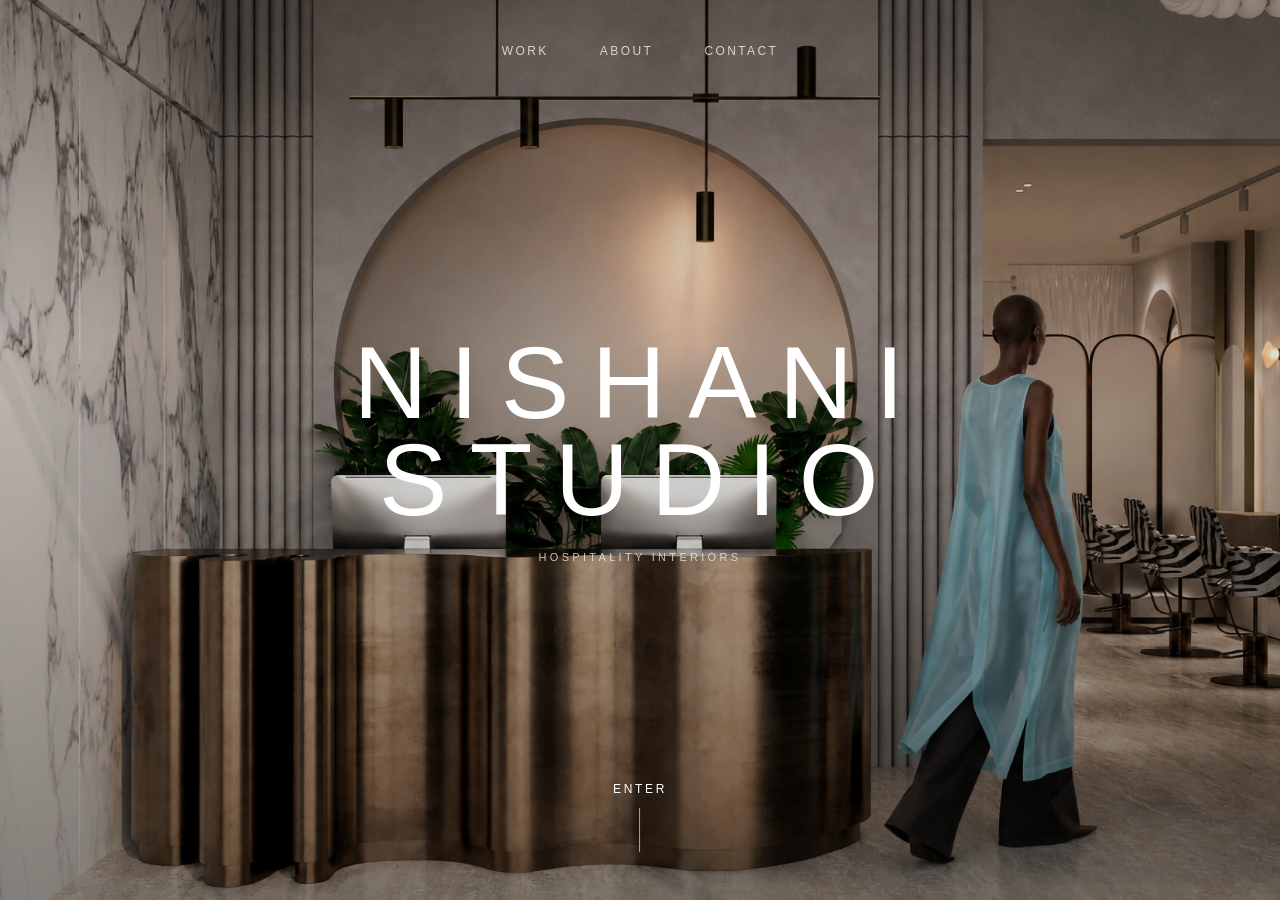
==== index.html @ 5214959a "Initial Nishani Studio website" ====
<!doctype html>
<html lang="en">
  <head>
    <meta charset="utf-8" />
    <meta name="viewport" content="width=device-width, initial-scale=1" />
    <title>NISHANI STUDIO - HOSPITALITY INTERIORS</title>
    <link rel="icon" href="favicon.ico" sizes="any" />
    <link rel="icon" type="image/png" sizes="16x16" href="favicon-16x16.png" />
    <link rel="icon" type="image/png" sizes="32x32" href="favicon-32x32.png" />
    <link rel="icon" type="image/png" sizes="48x48" href="favicon-48x48.png" />
    <link rel="apple-touch-icon" sizes="180x180" href="apple-touch-icon.png" />
    <link rel="stylesheet" href="mariam-n-studio.css?v=image-hierarchy-1" />
  </head>
  <body class="landing-page" data-enter-target="nishani-work.html">
    <main>
      <section class="landing" aria-label="Nishani Studio landing page">
        <video class="landing-video motion-video" autoplay muted loop playsinline preload="metadata" poster="nishani-salon-reception-hero.jpg" hidden aria-hidden="true">
          <!-- Add compressed sources here when ready:
          <source src="nishani-homepage-loop.webm" type="video/webm" />
          <source src="nishani-homepage-loop.mp4" type="video/mp4" />
          -->
        </video>
        <img class="landing-image" src="nishani-salon-reception-hero.jpg" alt="Salon reception interior with sculptural desk, arch, and figure by NISHANI STUDIO" />
        <div class="landing-shade"></div>
        <header class="landing-header">
          <nav class="landing-nav" aria-label="Primary">
            <a href="nishani-work.html">Work</a>
            <a href="nishani-about.html">About</a>
            <a href="mariam-n-contact.html">Contact</a>
          </nav>
        </header>
        <a class="landing-center" href="nishani-work.html" data-reveal aria-label="Enter Nishani Studio portfolio">
          <h1>NISHANI STUDIO</h1>
          <p>HOSPITALITY INTERIORS</p>
        </a>
        <a class="enter-link" href="nishani-work.html" aria-label="Enter portfolio">
          Enter
          <span></span>
        </a>
      </section>
    </main>
    <script src="mariam-n-studio.js?v=motion-1"></script>
  </body>
</html>
---- mariam-n-studio.css ----
:root {
  --paper: #ffffff;
  --ink: #161514;
  --muted: #716b63;
  --line: #ded6cb;
  --soft: #f5f5f3;
  --clay: #9a6758;
  --berry: #7b2948;
  --sage: #647468;
  --serif: "PP Editorial New", "Editorial New", "Source Serif 4", "Literata", "Charter", "Constantia", "Cambria", Georgia, "Times New Roman", serif;
  --identity: "PP Neue Montreal", "Neue Haas Grotesk Text", "Neue Haas Grotesk Display", "Sohne", "Suisse Int'l", "Inter Tight", "Avenir Next", "Helvetica Neue", Helvetica, Arial, sans-serif;
  --sans: "Neue Haas Grotesk Text", "Avenir Next", Avenir, "Helvetica Neue", Helvetica, Arial, sans-serif;
  --mono-sans: "Avenir Next Condensed", "Arial Narrow", "Helvetica Neue", Helvetica, Arial, sans-serif;
  --project-hero-width: min(1500px, calc(100vw - clamp(28px, 6vw, 120px)));
  --project-standard-width: min(1180px, calc(100vw - clamp(42px, 13vw, 230px)));
  --project-detail-width: min(780px, calc(100vw - clamp(56px, 18vw, 320px)));
  --project-image-spacing: clamp(18px, 2.5vw, 34px);
}

* {
  box-sizing: border-box;
}

html {
  scroll-behavior: smooth;
}

body {
  margin: 0;
  background: var(--paper);
  color: var(--ink);
  font-family: var(--sans);
  font-size: 16px;
  letter-spacing: 0.01em;
  opacity: 0;
  transition: opacity 700ms ease;
}

body.is-loaded {
  opacity: 1;
}

body.is-leaving {
  opacity: 0;
}

body.landing-page {
  overflow: hidden;
  background: var(--ink);
  transition: opacity 900ms ease;
}

body.about-dark {
  background: var(--ink);
  color: var(--paper);
}

img {
  display: block;
  width: 100%;
  height: 100%;
  object-fit: cover;
}

a {
  color: inherit;
  text-decoration: none;
}

a,
button {
  transition: color 220ms ease, border-color 220ms ease, opacity 220ms ease, transform 220ms ease;
}

a:hover {
  color: var(--clay);
}

.site-header {
  position: sticky;
  top: 0;
  z-index: 20;
  display: grid;
  grid-template-columns: 1fr auto 1fr;
  align-items: center;
  padding: 20px clamp(20px, 4vw, 60px);
  border-bottom: 1px solid rgba(22, 21, 20, 0.08);
  background: rgba(255, 255, 255, 0.9);
  backdrop-filter: blur(14px);
}

.about-dark .site-header {
  border-bottom-color: rgba(255, 255, 255, 0.12);
  background: rgba(22, 21, 20, 0.88);
  color: var(--paper);
}

.about-dark .brand small,
.about-dark footer {
  color: rgba(255, 255, 255, 0.58);
}

.brand {
  justify-self: center;
  font-family: var(--identity);
  font-size: clamp(16px, 1.45vw, 22px);
  font-weight: 500;
  letter-spacing: 0.24em;
  line-height: 1.05;
  text-align: center;
  text-transform: uppercase;
}

.brand small {
  display: block;
  margin-top: 6px;
  color: var(--muted);
  font-family: var(--identity);
  font-size: 9px;
  font-weight: 400;
  letter-spacing: 0.28em;
  text-align: center;
  text-transform: uppercase;
}

.nav {
  display: flex;
  gap: clamp(18px, 3vw, 42px);
  align-items: center;
  font-family: var(--mono-sans);
  font-size: 12px;
  letter-spacing: 0.1em;
  text-transform: uppercase;
}

.nav.right {
  justify-content: flex-end;
}

.landing {
  position: relative;
  min-height: 100vh;
  display: grid;
  place-items: center;
  overflow: hidden;
  background: var(--ink);
  color: var(--paper);
}

.landing-image {
  position: absolute;
  inset: 0;
  width: 100%;
  height: 100%;
  object-fit: cover;
  object-position: center center;
  transform: scale(1.025);
  filter: saturate(0.92) contrast(1.01);
  animation: landingDrift 28s ease-in-out infinite alternate;
}

.landing-video {
  position: absolute;
  inset: 0;
  z-index: 0;
  width: 100%;
  height: 100%;
  object-fit: cover;
  object-position: center center;
  filter: saturate(0.92) contrast(1.01);
}

.landing-video:not([hidden]) + .landing-image {
  opacity: 0;
}

.landing-page.is-leaving .landing-image {
  transform: scale(1.08);
  filter: saturate(0.8) contrast(1.05) brightness(0.72);
}

.landing-shade {
  position: absolute;
  inset: 0;
  background:
    linear-gradient(180deg, rgba(0, 0, 0, 0.26), rgba(0, 0, 0, 0.06) 38%, rgba(0, 0, 0, 0.36)),
    rgba(0, 0, 0, 0.08);
  transition: background 900ms ease, opacity 900ms ease;
}

.landing-page.is-leaving .landing-shade {
  opacity: 1;
  background:
    linear-gradient(180deg, rgba(0, 0, 0, 0.68), rgba(0, 0, 0, 0.48)),
    rgba(0, 0, 0, 0.42);
}

.landing-header {
  position: absolute;
  top: 0;
  left: 0;
  right: 0;
  z-index: 2;
  display: flex;
  justify-content: center;
  padding: clamp(22px, 4vw, 44px) clamp(20px, 5vw, 70px);
}

.landing-nav {
  display: flex;
  gap: clamp(24px, 4vw, 56px);
  color: rgba(245, 240, 232, 0.82);
  font-family: var(--mono-sans);
  font-size: 12px;
  letter-spacing: 0.2em;
  text-transform: uppercase;
}

.landing-nav a:hover {
  color: var(--paper);
}

.landing-wordmark {
  color: var(--paper);
  font-family: var(--identity);
  font-size: clamp(16px, 1.6vw, 24px);
  font-weight: 500;
  letter-spacing: 0.24em;
  text-align: center;
  text-transform: uppercase;
}

.landing-wordmark small {
  display: block;
  margin-top: 7px;
  color: rgba(245, 240, 232, 0.72);
  font-family: var(--identity);
  font-size: 9px;
  font-weight: 400;
  letter-spacing: 0.3em;
}

.landing-center {
  position: relative;
  z-index: 2;
  width: min(880px, calc(100vw - 40px));
  color: var(--paper);
  text-align: center;
}

.landing-page.is-leaving .landing-center,
.landing-page.is-leaving .landing-header,
.landing-page.is-leaving .enter-link {
  opacity: 0;
  transform: translateY(-10px);
  transition: opacity 620ms ease, transform 620ms ease;
}

.landing-kicker {
  margin: 0 0 18px;
  color: rgba(245, 240, 232, 0.72);
  font-family: var(--mono-sans);
  font-size: 12px;
  letter-spacing: 0.26em;
  text-transform: uppercase;
}

.landing-center h1 {
  max-width: none;
  color: var(--paper);
  font-family: var(--identity);
  font-size: clamp(42px, 8vw, 112px);
  font-weight: 500;
  letter-spacing: 0.22em;
  line-height: 0.95;
  text-transform: uppercase;
}

.landing-center p:not(.landing-kicker) {
  max-width: 560px;
  margin: 20px auto 0;
  color: rgba(245, 240, 232, 0.78);
  font-family: var(--identity);
  font-size: 11px;
  font-weight: 400;
  letter-spacing: 0.3em;
  text-transform: uppercase;
}

.enter-link {
  position: absolute;
  left: 50%;
  bottom: clamp(24px, 5vw, 48px);
  z-index: 2;
  display: grid;
  gap: 12px;
  justify-items: center;
  color: var(--paper);
  font-family: var(--mono-sans);
  font-size: 12px;
  letter-spacing: 0.22em;
  text-transform: uppercase;
  transform: translateX(-50%);
}

.enter-link span {
  width: 1px;
  height: 44px;
  background: rgba(245, 240, 232, 0.64);
  transform-origin: top;
  animation: enterLine 1.8s ease-in-out infinite;
}

@keyframes landingDrift {
  from {
    transform: scale(1.025) translate3d(0, 0, 0);
  }

  to {
    transform: scale(1.055) translate3d(-0.8%, -0.4%, 0);
  }
}

@keyframes enterLine {
  0%, 100% {
    transform: scaleY(0.35);
    opacity: 0.55;
  }

  50% {
    transform: scaleY(1);
    opacity: 1;
  }
}

.hero {
  min-height: calc(100vh - 76px);
  display: grid;
  grid-template-columns: minmax(0, 0.72fr) minmax(380px, 1.28fr);
}

.work-intro {
  min-height: calc(72vh - 76px);
  display: flex;
  flex-direction: column;
  justify-content: flex-end;
  padding-bottom: clamp(54px, 9vw, 118px);
}

.work-intro h1 {
  max-width: 1160px;
}

.work-index {
  padding-top: clamp(42px, 6vw, 82px);
  padding-inline: clamp(16px, 3.6vw, 56px);
}

.work-label {
  margin-bottom: clamp(22px, 3vw, 40px);
}

.hero-copy {
  display: flex;
  flex-direction: column;
  justify-content: center;
  padding: clamp(42px, 7vw, 96px) clamp(22px, 5vw, 72px);
}

.label,
.meta {
  color: var(--clay);
  font-family: var(--mono-sans);
  font-size: 12px;
  font-weight: 700;
  letter-spacing: 0.14em;
  text-transform: uppercase;
}

.label {
  margin: 0 0 18px;
}

h1,
h2,
h3 {
  margin: 0;
  font-family: var(--serif);
  font-weight: 400;
}

h1 {
  max-width: 780px;
  font-size: clamp(48px, 8vw, 104px);
  line-height: 0.96;
  letter-spacing: 0;
}

h2 {
  font-size: clamp(36px, 5.4vw, 74px);
  line-height: 1.02;
  letter-spacing: 0;
}

h3 {
  font-size: clamp(26px, 3.4vw, 44px);
  line-height: 1.08;
  letter-spacing: 0;
}

p {
  color: var(--muted);
  line-height: 1.65;
  font-weight: 400;
}

.intro {
  max-width: 570px;
  margin: 30px 0 0;
  font-size: 18px;
}

.hero-image {
  min-height: 540px;
  overflow: hidden;
}

.hero-image img,
.work-card img,
.feature-project img,
.project-hero img,
.full-bleed img,
.gallery-two img {
  transform: scale(1.018);
  transition: transform 1800ms cubic-bezier(.2,.65,.2,1), filter 900ms ease, opacity 700ms ease;
}

.is-loaded .hero-image img,
.work-card:hover img,
.feature-project:hover img,
.project-hero img,
.full-bleed img,
.gallery-two img {
  transform: scale(1);
}

section {
  padding: clamp(86px, 12vw, 160px) clamp(20px, 5vw, 78px);
}

.section-head {
  display: grid;
  grid-template-columns: minmax(0, 0.7fr) minmax(280px, 0.3fr);
  gap: 30px;
  align-items: end;
  margin-bottom: 42px;
}

.section-head p {
  margin: 0;
}

.work-grid {
  display: grid;
  grid-template-columns: repeat(12, 1fr);
  gap: 18px;
}

.work-card {
  display: grid;
  gap: 16px;
}

.work-card a figure {
  transition: opacity 420ms ease, transform 900ms cubic-bezier(.2,.65,.2,1);
}

.work-card a:hover figure {
  opacity: 0.94;
  transform: translateY(-2px);
}

.editorial-work {
  display: grid;
  gap: clamp(18px, 2.5vw, 32px);
}

.feature-project {
  display: grid;
  grid-template-columns: minmax(0, 0.72fr) minmax(220px, 0.28fr);
  gap: clamp(16px, 2.4vw, 34px);
  align-items: center;
  --project-accent: var(--clay);
  --project-accent-hover: var(--clay);
  cursor: pointer;
}

.feature-project--social {
  --project-accent: #4f2f2c;
  --project-accent-hover: #673832;
  width: min(1320px, 100%);
  margin-inline: auto;
  grid-template-columns: minmax(0, 0.66fr) minmax(260px, 0.28fr);
  gap: clamp(18px, 2.6vw, 40px);
  justify-content: center;
}

.feature-project--hotel {
  --project-accent: #9a6758;
  --project-accent-hover: #ad7463;
}

.feature-project--cinematic {
  --project-accent: #6b4633;
  --project-accent-hover: #7c5039;
}

.feature-project--immersive {
  --project-accent: #9a7a56;
  --project-accent-hover: #aa855d;
}

.feature-project--kurunkoo {
  --project-accent: #6f3b42;
  --project-accent-hover: #81464d;
}

.feature-project:nth-child(even) {
  grid-template-columns: minmax(220px, 0.28fr) minmax(0, 0.72fr);
  align-items: center;
}

.feature-project--lead {
  grid-template-columns: minmax(0, 0.75fr) minmax(210px, 0.25fr);
}

.feature-project--wide {
  grid-template-columns: minmax(0, 0.76fr) minmax(210px, 0.24fr);
}

.feature-project--portrait figure {
  min-height: clamp(500px, 68vh, 820px);
}

.feature-project--hotel {
  grid-template-columns: minmax(0, 0.44fr) minmax(240px, 0.34fr);
  justify-content: center;
}

.feature-project--hotel figure {
  width: min(520px, 100%);
  min-height: clamp(620px, 76vh, 860px);
  justify-self: end;
}

.feature-project--hotel .feature-project-copy {
  justify-self: start;
}

.feature-project--cinematic {
  grid-template-columns: minmax(230px, 0.27fr) minmax(0, 0.73fr);
}

.feature-project--cinematic figure {
  grid-column: 2;
  min-height: clamp(430px, 56vh, 640px);
}

.feature-project--cinematic .feature-project-copy {
  grid-column: 1;
  grid-row: 1;
  justify-self: end;
}

.feature-project--immersive {
  grid-template-columns: minmax(0, 0.82fr) minmax(220px, 0.18fr);
  align-items: end;
  padding-top: clamp(18px, 2vw, 34px);
}

.feature-project--immersive figure {
  min-height: clamp(520px, 70vh, 820px);
}

.feature-project--immersive .feature-project-copy {
  align-self: end;
  padding-bottom: clamp(14px, 2vw, 32px);
}

.feature-project figure {
  grid-column: auto;
  margin: 0;
  min-height: clamp(430px, 60vh, 700px);
  overflow: hidden;
  background: var(--soft);
}

.feature-project--lead figure {
  min-height: clamp(460px, 64vh, 760px);
}

.feature-project-media {
  display: grid;
  gap: 10px;
}

.feature-project-media > a {
  display: block;
  color: inherit;
}

.feature-project figure img {
  width: 100%;
  height: 100%;
  object-fit: cover;
  transform: scale(1);
  transition: transform 2200ms cubic-bezier(.2,.65,.2,1), filter 1200ms ease;
}

.feature-project:hover figure img {
  transform: scale(1.028) translate3d(-0.35%, -0.25%, 0);
  filter: brightness(0.95) saturate(0.96);
}

.day-night-hover {
  position: relative;
  isolation: isolate;
}

.day-night-hover .day-image,
.day-night-hover .night-image {
  display: block;
}

.day-night-hover .night-image {
  position: absolute;
  inset: 0;
  z-index: 1;
  opacity: 0;
  transition: opacity 1400ms ease, transform 1500ms cubic-bezier(.2,.65,.2,1), filter 1400ms ease;
}

.day-night-hover .day-image {
  transition: transform 1500ms cubic-bezier(.2,.65,.2,1), filter 1400ms ease;
}

.feature-project--social:hover .day-night-hover img {
  transform: scale(1);
  filter: none;
}

.feature-project--social .day-night-trigger:hover .day-image,
.feature-project--social .day-night-trigger:focus-visible .day-image {
  transform: scale(1.018);
  filter: brightness(0.92) saturate(0.95);
}

.feature-project--social .day-night-trigger:hover .night-image,
.feature-project--social .day-night-trigger:focus-visible .night-image {
  opacity: 1;
  transform: scale(1.026) translate3d(-0.2%, -0.15%, 0);
}

.motion-helper {
  margin: 0;
  color: var(--clay);
  font-family: var(--mono-sans);
  font-size: 10px;
  letter-spacing: 0.22em;
  line-height: 1.4;
  text-transform: uppercase;
}

@media (hover: none) {
  .day-night-hover .night-image {
    display: none;
  }

  .motion-helper {
    display: none;
  }
}

.feature-project:nth-child(even) figure {
  grid-column: 2;
}

.feature-project-copy {
  grid-column: auto;
  width: min(320px, 100%);
  padding-bottom: 0;
  align-self: center;
}

.feature-project:nth-child(even) .feature-project-copy {
  grid-column: 1;
  grid-row: 1;
  justify-self: end;
  padding-top: 0;
  padding-bottom: 0;
}

.feature-project--hotel {
  grid-template-columns: minmax(230px, 0.32fr) minmax(0, 0.46fr);
  gap: clamp(12px, 2.2vw, 34px);
  justify-content: center;
  margin-top: clamp(-30px, -2.1vw, -20px);
}

.feature-project--hotel figure {
  grid-column: 2;
  width: min(620px, 100%);
  height: clamp(600px, 76vh, 850px);
  justify-self: start;
}

.feature-project--hotel .feature-project-copy {
  grid-column: 1;
  grid-row: 1;
  justify-self: end;
}

.feature-project--cinematic {
  grid-template-columns: minmax(0, 0.62fr) minmax(220px, 0.27fr);
  gap: clamp(18px, 2.6vw, 36px);
}

.feature-project--cinematic figure {
  grid-column: 1;
  height: clamp(360px, 48vh, 540px);
  min-height: 0;
}

.feature-project--cinematic .feature-project-copy {
  grid-column: 2;
  grid-row: 1;
  justify-self: start;
}

.feature-project--cinematic figure img {
  height: 100%;
}

.feature-project.feature-project--immersive {
  grid-template-columns: 1fr;
  gap: clamp(14px, 1.8vw, 24px);
  padding-block: clamp(10px, 1.3vw, 20px);
}

.feature-project.feature-project--immersive figure {
  grid-column: 1;
  height: clamp(500px, 68vh, 720px);
  min-height: 0;
}

.feature-project.feature-project--immersive .feature-project-copy {
  grid-column: 1;
  grid-row: 2;
  width: min(430px, 100%);
  justify-self: start;
  padding-bottom: 0;
}

.feature-project.feature-project--immersive figure img {
  height: 100%;
}

.feature-project-copy .project-category {
  max-width: 440px;
  margin: 10px 0 0;
  color: var(--project-accent);
  font-family: var(--mono-sans);
  font-size: 12px;
  letter-spacing: 0.12em;
  line-height: 1.5;
  text-transform: uppercase;
  transition: color 520ms ease;
}

.feature-project-copy .project-statement {
  max-width: 340px;
  margin: 12px 0 0;
  color: rgba(106, 99, 91, 0.86);
  font-size: 14px;
  line-height: 1.55;
}

.feature-project-copy h3 {
  margin-top: 10px;
  color: var(--project-accent);
  font-size: clamp(34px, 4.8vw, 68px);
  transition: color 520ms ease;
}

.feature-project:hover .feature-project-copy h3,
.feature-project:hover .feature-project-copy .project-category,
.feature-project:hover .project-number {
  color: var(--project-accent-hover);
}

.project-number {
  display: block;
  color: var(--project-accent);
  font-family: var(--mono-sans);
  font-size: 11px;
  letter-spacing: 0.16em;
  line-height: 1;
  transition: color 520ms ease;
}

.feature-project-copy .text-link {
  display: inline-block;
  margin-top: 26px;
  border-bottom: 1px solid currentColor;
  padding-bottom: 5px;
  font-family: var(--mono-sans);
  font-size: 12px;
  letter-spacing: 0.14em;
  text-transform: uppercase;
}

.work-card:nth-child(1) {
  grid-column: span 7;
}

.work-card:nth-child(2) {
  grid-column: span 5;
  padding-top: 76px;
}

.work-card:nth-child(3) {
  grid-column: 3 / span 8;
}

.work-card figure {
  margin: 0;
  aspect-ratio: 4 / 3;
  overflow: hidden;
  background: var(--soft);
}

.work-card:nth-child(2) figure {
  aspect-ratio: 4 / 5;
}

.work-card p {
  max-width: 720px;
  margin: 10px 0 0;
}

.split {
  display: grid;
  grid-template-columns: minmax(280px, 0.8fr) minmax(0, 1.2fr);
  gap: clamp(32px, 6vw, 84px);
  align-items: start;
  border-top: 1px solid var(--line);
  border-bottom: 1px solid var(--line);
}

.monogram {
  width: min(260px, 66vw);
  aspect-ratio: 1;
  display: grid;
  place-items: center;
  border: 1px solid var(--ink);
  font-family: var(--serif);
  font-size: clamp(54px, 9vw, 92px);
  letter-spacing: 0.12em;
}

.portrait-placeholder {
  width: min(360px, 72vw);
  aspect-ratio: 4 / 5;
  background:
    linear-gradient(135deg, rgba(22, 21, 20, 0.05), rgba(22, 21, 20, 0.015)),
    var(--soft);
}

.about-editorial {
  min-height: calc(100vh - 76px);
  display: grid;
  grid-template-columns: minmax(0, 0.62fr) minmax(300px, 0.38fr);
  gap: clamp(44px, 8vw, 110px);
  align-items: center;
  background: var(--ink);
  color: var(--paper);
}

.about-copy h1 {
  max-width: 900px;
  color: var(--paper);
  font-size: clamp(40px, 6.5vw, 86px);
  line-height: 1.02;
}

.about-body {
  max-width: 620px;
  margin: clamp(28px, 4vw, 46px) 0 0;
  color: rgba(255, 255, 255, 0.72);
  font-size: 18px;
}

.founder-statement {
  max-width: 560px;
  margin: 18px 0 0;
  color: rgba(255, 255, 255, 0.58);
}

.about-aside {
  display: grid;
  gap: clamp(28px, 4vw, 46px);
  align-self: end;
}

.portrait-dark {
  width: min(340px, 100%);
  justify-self: end;
  background:
    linear-gradient(135deg, rgba(255, 255, 255, 0.09), rgba(255, 255, 255, 0.025)),
    #24211e;
}

.about-portrait-page {
  min-height: calc(100vh - 76px);
  grid-template-columns: minmax(0, 0.56fr) minmax(280px, 0.44fr);
  gap: clamp(34px, 6vw, 88px);
  padding-top: clamp(42px, 6vw, 78px);
  padding-bottom: clamp(42px, 6vw, 78px);
}

.about-portrait-page .about-copy h1 {
  max-width: 620px;
  font-size: clamp(44px, 6vw, 78px);
  line-height: 1.03;
}

.about-role,
.about-location {
  margin: 10px 0 0;
  color: rgba(255, 255, 255, 0.76);
  font-family: var(--mono-sans);
  font-size: 12px;
  letter-spacing: 0.12em;
  line-height: 1.45;
  text-transform: uppercase;
}

.about-portrait-page .about-body {
  max-width: 520px;
  margin-top: clamp(26px, 3vw, 38px);
  font-size: 16px;
  line-height: 1.65;
}

.selected-services {
  margin-top: clamp(34px, 5vw, 62px);
}

.selected-services ul {
  display: grid;
  gap: 9px;
  margin: 18px 0 0;
  padding: 0;
  list-style: none;
  color: rgba(255, 255, 255, 0.7);
  font-size: 15px;
}

.selected-services li {
  padding-top: 9px;
  border-top: 1px solid rgba(154, 103, 88, 0.34);
}

.about-portrait {
  width: min(430px, 100%);
  margin: 0;
  justify-self: end;
  align-self: center;
  overflow: hidden;
  background: #24211e;
}

.about-portrait img {
  width: 100%;
  height: auto;
  object-fit: contain;
  filter: grayscale(1);
}

.founder-list {
  display: grid;
  gap: 22px;
  margin: 0;
}

.founder-list div {
  border-top: 1px solid rgba(255, 255, 255, 0.16);
  padding-top: 16px;
}

.founder-list dt {
  color: rgba(255, 255, 255, 0.48);
  font-family: var(--mono-sans);
  font-size: 12px;
  letter-spacing: 0.16em;
  text-transform: uppercase;
}

.founder-list dd {
  margin: 8px 0 0;
  color: var(--paper);
  font-family: var(--serif);
  font-size: clamp(24px, 3vw, 38px);
  line-height: 1.14;
}

.founder-list dd span {
  display: block;
}

.large-copy {
  margin: 0 0 24px;
  color: var(--ink);
  font-family: var(--serif);
  font-size: clamp(30px, 4.6vw, 58px);
  line-height: 1.12;
  letter-spacing: 0;
}

.discipline-grid {
  display: grid;
  grid-template-columns: repeat(4, minmax(0, 1fr));
  border-top: 1px solid var(--line);
  border-left: 1px solid var(--line);
}

.discipline {
  min-height: 250px;
  padding: clamp(22px, 3vw, 34px);
  border-right: 1px solid var(--line);
  border-bottom: 1px solid var(--line);
}

.discipline p {
  margin: 18px 0 0;
}

.process-strip {
  display: grid;
  grid-template-columns: repeat(4, minmax(0, 1fr));
  border-top: 1px solid var(--line);
}

.process-step {
  min-height: 220px;
  padding: clamp(26px, 5vw, 56px);
  border-right: 1px solid var(--line);
}

.process-step:last-child {
  border-right: 0;
}

.process-step p {
  margin: 22px 0 0;
}

.about-page {
  min-height: calc(100vh - 76px);
  align-items: center;
}

.contact,
.contact-page {
  display: grid;
  grid-template-columns: minmax(0, 0.75fr) minmax(280px, 0.25fr);
  gap: 36px;
  align-items: end;
  background: var(--ink);
  color: var(--paper);
}

.contact p,
.contact-page p {
  color: rgba(245, 240, 232, 0.72);
}

.button {
  display: inline-flex;
  min-height: 46px;
  align-items: center;
  justify-content: center;
  border: 1px solid currentColor;
  padding: 12px 18px;
  font-size: 12px;
  text-transform: uppercase;
}

.button:hover {
  color: var(--paper);
  border-color: var(--clay);
  background: var(--clay);
}

.button-row {
  display: grid;
  gap: 12px;
}

.contact-page {
  min-height: calc(100vh - 76px);
  padding: clamp(54px, 8vw, 110px) clamp(18px, 5vw, 72px);
}

.contact-page h1 {
  max-width: 620px;
  font-size: clamp(46px, 7vw, 92px);
  line-height: 1;
}

.contact-details {
  display: grid;
  gap: clamp(18px, 3vw, 30px);
  align-self: center;
}

.contact-line {
  border-top: 1px solid rgba(154, 103, 88, 0.42);
  padding-top: 16px;
}

.contact-line span {
  display: block;
  color: var(--clay);
  font-family: var(--mono-sans);
  font-size: 12px;
  letter-spacing: 0.12em;
  text-transform: uppercase;
}

.contact-line a,
.contact-line strong {
  display: inline-block;
  margin-top: 8px;
  color: var(--paper);
  font-family: var(--serif);
  font-size: clamp(24px, 3vw, 36px);
  font-weight: 400;
}

.project-hero {
  display: block;
  min-height: 0;
  padding: clamp(28px, 4vw, 54px) clamp(20px, 5vw, 78px) clamp(30px, 4vw, 58px);
}

.project-hero figure {
  margin: 0;
  width: 100%;
}

.project-title {
  width: min(1120px, 100%);
  margin: clamp(24px, 3.6vw, 52px) auto 0;
  padding: 0;
}

.project-title dl {
  display: grid;
  grid-template-columns: repeat(3, minmax(0, 1fr));
  gap: 12px;
  margin: clamp(22px, 3vw, 36px) 0 0;
}

.project-title div {
  display: grid;
  gap: 8px;
  border-top: 1px solid rgba(154, 103, 88, 0.34);
  padding-top: 14px;
}

.project-title dt {
  color: var(--clay);
  font-family: var(--mono-sans);
  font-size: 12px;
  letter-spacing: 0.12em;
  text-transform: uppercase;
}

.project-title dd {
  margin: 0;
  color: var(--muted);
}

.project-summary {
  width: min(620px, 100%);
  margin: clamp(24px, 3vw, 38px) 0 0;
  color: var(--muted);
  font-size: 15px;
  line-height: 1.65;
}

.project-intro {
  padding-bottom: 0;
}

.concept-brief {
  display: flex;
  justify-content: flex-end;
  padding-top: clamp(60px, 8vw, 112px);
  padding-bottom: clamp(42px, 6vw, 82px);
}

.concept-brief p {
  width: min(640px, 100%);
  margin: 0;
  font-size: 17px;
  line-height: 1.72;
}

.full-bleed {
  padding: 0;
}

.full-bleed figure {
  margin: 0;
  min-height: 88vh;
}

.full-bleed + .drawing-grid {
  padding-top: clamp(34px, 5vw, 72px);
}

.story-grid {
  display: grid;
  grid-template-columns: minmax(280px, 0.38fr) minmax(0, 0.62fr);
  gap: clamp(30px, 6vw, 86px);
}

.story-grid p:first-of-type {
  margin-top: 0;
}

.drawing-grid {
  display: grid;
  grid-template-columns: minmax(280px, 0.45fr) minmax(0, 0.55fr);
  gap: 22px;
  align-items: stretch;
}

.drawing-grid.plan-led {
  grid-template-columns: 1fr;
  gap: 0;
  align-items: start;
}

.drawing-image {
  min-height: 420px;
  border: 1px solid var(--line);
  background: white;
}

.plan-led .drawing-image {
  min-height: 0;
  border: 0;
}

.drawing-image img {
  object-fit: contain;
  padding: clamp(16px, 3vw, 34px);
}

.plan-led .drawing-image img {
  height: auto;
  padding: 0;
}

.drawing-grid.plan-led,
.frame-floorplan,
.ommo-floorplan {
  width: min(74vw, 1280px);
  max-width: calc(100vw - clamp(28px, 6vw, 120px));
  margin-inline: auto;
}

.drawing-grid.plan-led .drawing-image,
.frame-floorplan figure,
.ommo-floorplan figure {
  width: 100%;
}

.drawing-grid.plan-led .drawing-image img,
.frame-floorplan img,
.ommo-floorplan img {
  display: block;
  width: 100%;
  max-width: 100%;
  height: auto;
  object-fit: contain;
  margin-inline: auto;
}

.plan {
  min-height: 420px;
  border: 1px solid var(--ink);
  background:
    linear-gradient(90deg, transparent 49%, rgba(22,21,20,.22) 50%, transparent 51%) 0 0 / 31% 100%,
    linear-gradient(0deg, transparent 49%, rgba(22,21,20,.18) 50%, transparent 51%) 0 0 / 100% 34%,
    var(--paper);
  position: relative;
}

.plan::before,
.plan::after {
  content: "";
  position: absolute;
  border: 1px solid var(--ink);
}

.plan::before {
  width: 34%;
  height: 24%;
  left: 12%;
  top: 15%;
}

.plan::after {
  width: 38%;
  height: 34%;
  right: 11%;
  bottom: 13%;
}

.notes {
  display: grid;
  gap: 12px;
}

.plan-led .notes {
  grid-template-columns: repeat(2, minmax(180px, 300px));
  gap: clamp(18px, 3vw, 44px);
  align-self: start;
  width: min(720px, 100%);
  margin-top: clamp(-118px, -6vw, -56px);
  padding-top: 0;
}

.note {
  padding: clamp(24px, 4vw, 38px);
  border: 1px solid var(--line);
}

.plan-led .note {
  border-width: 1px 0 0;
  padding: 18px 0 0;
}

.material-board {
  display: grid;
  grid-template-columns: repeat(5, minmax(0, 1fr));
  min-height: 260px;
}

.material {
  display: flex;
  align-items: end;
  padding: 18px;
  color: white;
  font-family: var(--mono-sans);
  font-size: 12px;
  letter-spacing: 0.12em;
  text-transform: uppercase;
}

.material.light {
  color: var(--ink);
}

.gallery-two {
  display: grid;
  grid-template-columns: 1fr 1fr;
  gap: 18px;
}

.gallery-two figure {
  margin: 0;
  aspect-ratio: 4 / 5;
  background: var(--soft);
}

.project-gallery {
  display: grid;
  grid-template-columns: repeat(12, 1fr);
  gap: clamp(16px, 2.6vw, 34px);
}

.project-gallery figure {
  margin: 0;
  min-height: 520px;
  background: var(--soft);
  overflow: hidden;
}

.project-gallery figure:nth-child(1) {
  grid-column: span 7;
}

.project-gallery figure:nth-child(2) {
  grid-column: span 5;
}

.project-gallery figure:nth-child(3) {
  grid-column: 3 / span 8;
  min-height: 640px;
}

.ceiling-renders {
  padding-top: clamp(28px, 4vw, 56px);
  padding-bottom: clamp(44px, 6vw, 76px);
}

.ceiling-pair {
  display: grid;
  grid-template-columns: 1fr 1fr;
  gap: clamp(14px, 2vw, 28px);
}

.ceiling-pair figure {
  margin: 0;
  min-height: clamp(460px, 62vh, 720px);
  overflow: hidden;
  background: var(--soft);
}

.ceiling-pair img {
  width: 100%;
  height: 100%;
  object-fit: cover;
}

.restroom-vignette {
  padding-top: clamp(118px, 14vw, 190px);
}

.restroom-pair {
  display: grid;
  grid-template-columns: 1fr 1fr;
  gap: clamp(12px, 1.6vw, 22px);
  align-items: stretch;
}

.restroom-pair figure {
  margin: 0;
  aspect-ratio: 4 / 5;
  overflow: hidden;
  background: var(--soft);
}

.restroom-pair img {
  width: 100%;
  height: 100%;
  object-fit: cover;
}

.project-pair {
  display: grid;
  grid-template-columns: 1fr 1fr;
  gap: clamp(12px, 1.6vw, 22px);
  padding-top: clamp(20px, 3vw, 38px);
  padding-bottom: clamp(20px, 3vw, 38px);
  align-items: stretch;
}

.project-pair figure {
  margin: 0;
  aspect-ratio: 16 / 10;
  overflow: hidden;
  background: var(--soft);
}

.project-pair img {
  width: 100%;
  height: 100%;
  object-fit: cover;
}

.kurunkoo-page .drawing-grid.plan-led + .project-pair {
  padding-top: clamp(8px, 1.6vw, 22px);
}

.standalone-render {
  padding-top: clamp(20px, 3vw, 38px);
  padding-bottom: clamp(20px, 3vw, 38px);
}

.standalone-render figure {
  margin: 0;
  background: var(--soft);
}

.standalone-render img {
  width: 100%;
  height: auto;
  object-fit: contain;
}

.fitting-detail figure {
  width: min(960px, 100%);
  margin-inline: auto;
}

.closing-render {
  padding-bottom: clamp(56px, 7vw, 88px);
}

.slow-mornings-page .project-hero {
  min-height: 0;
  padding-top: clamp(28px, 4vw, 54px);
  padding-bottom: clamp(30px, 4vw, 58px);
}

.slow-mornings-page .project-title {
  padding-top: 0;
  padding-bottom: 0;
}

.slow-mornings-page .project-title dl {
  margin-top: 30px;
}

.slow-mornings-page .concept-brief {
  padding-top: clamp(20px, 3vw, 34px);
  padding-bottom: clamp(22px, 3vw, 38px);
}

.slow-mornings-page .concept-brief p {
  width: min(560px, 100%);
  font-size: 15px;
  line-height: 1.65;
}

.slow-mornings-page .full-bleed figure {
  min-height: clamp(460px, 64vh, 690px);
}

.slow-mornings-page .full-bleed + .drawing-grid {
  padding-top: clamp(20px, 3vw, 36px);
}

.slow-mornings-page .drawing-grid.plan-led {
  width: min(74vw, 1280px);
  max-width: calc(100vw - clamp(28px, 6vw, 120px));
  padding-left: 0;
  padding-right: 0;
  padding-bottom: 0;
}

.slow-mornings-page .plan-led .drawing-image {
  min-height: 0;
}

.slow-mornings-page .ceiling-renders {
  padding-top: clamp(8px, 1.6vw, 22px);
  padding-bottom: clamp(24px, 3.6vw, 46px);
}

.slow-mornings-page .ceiling-pair figure {
  min-height: clamp(380px, 54vh, 620px);
}

.slow-mornings-page .restroom-vignette {
  padding-top: clamp(20px, 3vw, 38px);
  padding-bottom: clamp(56px, 7vw, 88px);
}

.kurunkoo-page .project-hero {
  min-height: 0;
  padding-top: clamp(28px, 4vw, 54px);
  padding-bottom: clamp(30px, 4vw, 58px);
}

.kurunkoo-page .project-title {
  padding-top: 0;
  padding-bottom: 0;
}

.kurunkoo-page .project-title dl {
  margin-top: 30px;
}

.kurunkoo-page .concept-brief {
  padding-top: clamp(20px, 3vw, 34px);
  padding-bottom: clamp(22px, 3vw, 38px);
}

.kurunkoo-page .concept-brief p {
  width: min(620px, 100%);
  font-size: 15px;
  line-height: 1.65;
}

.kurunkoo-page .full-bleed figure {
  min-height: clamp(460px, 64vh, 690px);
}

.kurunkoo-page .full-bleed + .drawing-grid {
  padding-top: clamp(20px, 3vw, 36px);
}

.kurunkoo-page .drawing-grid.plan-led {
  width: min(74vw, 1280px);
  max-width: calc(100vw - clamp(28px, 6vw, 120px));
  padding-left: 0;
  padding-right: 0;
  padding-bottom: 0;
}

.kurunkoo-page .plan-led .drawing-image {
  min-height: 0;
}

.frame-page .project-hero {
  min-height: 0;
  padding-top: clamp(22px, 3vw, 40px);
  padding-bottom: clamp(14px, 2vw, 26px);
}

.frame-page .project-title {
  margin-top: clamp(18px, 2.4vw, 34px);
}

.frame-page .project-title dl.compact-meta {
  grid-template-columns: repeat(2, minmax(0, 1fr));
  width: min(680px, 100%);
}

.frame-page .project-summary {
  margin-top: clamp(16px, 2vw, 24px);
}

.frame-floorplan {
  width: min(70vw, 1120px);
  max-width: calc(100vw - clamp(28px, 6vw, 120px));
  margin-inline: auto;
  padding: clamp(12px, 2vw, 24px) 0 clamp(18px, 2.8vw, 36px);
}

.frame-floorplan .label {
  margin: 0 0 12px;
}

.frame-floorplan figure {
  margin: 0;
  background: #ffffff;
  text-align: center;
}

.frame-floorplan img {
  display: block;
  width: 100%;
  max-width: 100%;
  height: auto;
  object-fit: contain;
  margin-inline: auto;
}

.frame-page .standalone-render {
  padding-top: clamp(12px, 2vw, 28px);
  padding-bottom: clamp(12px, 2vw, 28px);
}

.frame-page .standalone-render figure {
  width: min(1500px, calc(100vw - clamp(28px, 6vw, 120px)));
  text-align: center;
}

.frame-page .standalone-render img,
.frame-page .project-hero img {
  display: block;
  width: auto;
  max-width: 100%;
  max-height: 76vh;
  height: auto;
  object-fit: contain;
  margin-inline: auto;
}

.frame-page .frame-emphasis figure {
  width: min(1540px, calc(100vw - clamp(24px, 5vw, 96px)));
}

.slow-mornings-page .project-hero figure,
.kurunkoo-page .project-hero figure,
.frame-page .project-hero figure,
.project-hero figure,
.full-bleed figure,
.slow-mornings-page .full-bleed figure,
.kurunkoo-page .full-bleed figure,
.slow-mornings-page .ceiling-pair figure,
.slow-mornings-page .restroom-pair figure,
.kurunkoo-page .project-pair figure,
.kurunkoo-page .standalone-render figure,
.frame-page .standalone-render figure {
  min-height: 0;
  height: auto;
  overflow: visible;
  background: transparent;
}

.slow-mornings-page .project-hero img,
.kurunkoo-page .project-hero img,
.frame-page .project-hero img,
.project-hero img,
.full-bleed img,
.slow-mornings-page .full-bleed img,
.kurunkoo-page .full-bleed img,
.slow-mornings-page .ceiling-pair img,
.slow-mornings-page .restroom-pair img,
.kurunkoo-page .project-pair img,
.kurunkoo-page .standalone-render img,
.frame-page .standalone-render img {
  width: 100%;
  height: auto;
  object-fit: contain;
}

.slow-mornings-page .restroom-pair figure {
  aspect-ratio: auto;
}

.kurunkoo-page .project-pair figure {
  aspect-ratio: auto;
}

.frame-page .project-hero figure {
  text-align: center;
}

.frame-page .project-hero img,
.frame-page .standalone-render img {
  display: block;
  width: auto;
  max-width: 100%;
  max-height: 76vh;
  height: auto;
  object-fit: contain;
  margin-inline: auto;
}

.frame-floorplan img {
  display: block;
  width: 100%;
  max-width: 100%;
  height: auto;
  object-fit: contain;
  margin-inline: auto;
}

.ommo-page .project-hero {
  width: min(1280px, calc(100vw - clamp(28px, 7vw, 132px)));
  margin-inline: auto;
  min-height: 0;
  padding: clamp(18px, 2.4vw, 32px) 0 clamp(6px, 1vw, 14px);
}

.ommo-page .project-hero figure {
  width: min(1180px, 100%);
  margin-inline: auto;
}

.ommo-page .project-title {
  width: min(1180px, 100%);
  margin-top: clamp(14px, 1.8vw, 24px);
}

.ommo-page .project-summary {
  width: min(760px, 100%);
  margin-top: clamp(12px, 1.5vw, 18px);
}

.ommo-floorplan {
  width: min(74vw, 1280px);
  max-width: calc(100vw - clamp(28px, 6vw, 120px));
  padding: clamp(6px, 1vw, 14px) 0 clamp(6px, 1vw, 14px);
}

.ommo-floorplan .label {
  margin: 0 0 12px;
}

.ommo-floorplan figure {
  margin: 0;
  background: #ffffff;
  text-align: center;
}

.ommo-floorplan img {
  display: block;
  width: 100%;
  max-width: 100%;
  max-height: 88vh;
  height: auto;
  object-fit: contain;
  object-position: center center;
  margin-inline: auto;
}

.ommo-page .standalone-render,
.ommo-transition {
  padding-top: clamp(4px, 0.8vw, 12px);
  padding-bottom: clamp(4px, 0.8vw, 12px);
}

.ommo-page .standalone-render figure {
  width: min(1500px, calc(100vw - clamp(28px, 6vw, 120px)));
  text-align: center;
}

.ommo-page .project-hero figure,
.ommo-transition figure {
  text-align: center;
}

.ommo-page .project-hero img,
.ommo-page .standalone-render img {
  display: block;
  width: auto;
  max-width: 100%;
  max-height: 76vh;
  height: auto;
  object-fit: cover;
  object-position: center center;
  transform-origin: center center;
  margin-left: auto;
  margin-right: auto;
  margin-inline: auto;
}

.ommo-transition {
  width: min(1580px, calc(100vw - clamp(24px, 5vw, 92px)));
  margin-inline: auto;
}

.ommo-transition figure {
  margin: 0;
  position: relative;
}

.ommo-transition img,
.ommo-transition-video {
  display: block;
  width: auto;
  max-width: 100%;
  max-height: 82vh;
  height: auto;
  object-fit: cover;
  object-position: center center;
  transform-origin: center center;
  margin-left: auto;
  margin-right: auto;
  margin-inline: auto;
}

.ommo-transition-video {
  width: auto;
}

.ommo-transition-video:not([hidden]) + img {
  display: none;
}

.ommo-transition.is-visible img {
  animation: ommoAtmosphere 18s ease-in-out infinite alternate;
}

@media (min-width: 901px) {
  .frame-page .project-hero,
  .frame-page .standalone-render,
  .ommo-page .project-hero,
  .ommo-page .standalone-render,
  .ommo-transition {
    margin-left: auto;
    margin-right: auto;
  }

  .frame-page .project-hero figure,
  .frame-page .standalone-render figure,
  .ommo-page .project-hero figure,
  .ommo-page .standalone-render figure,
  .ommo-transition figure {
    margin-left: auto;
    margin-right: auto;
    margin-inline: auto;
  }

  .frame-page .project-hero img,
  .frame-page .standalone-render img,
  .ommo-page .project-hero img,
  .ommo-page .standalone-render img,
  .ommo-transition img {
    object-position: center center;
    transform: none;
    margin-left: auto;
    margin-right: auto;
    margin-inline: auto;
  }
}

@keyframes ommoAtmosphere {
  from {
    transform: scale(1) translate3d(0, 0, 0);
  }

  to {
    transform: scale(1.012) translate3d(0, 0, 0);
  }
}

.rene-page .project-hero {
  min-height: 0;
  padding-top: clamp(22px, 3vw, 40px);
  padding-bottom: clamp(14px, 2vw, 26px);
}

.rene-page .project-title {
  margin-top: clamp(18px, 2.4vw, 34px);
}

.rene-page .project-summary {
  margin-top: clamp(16px, 2vw, 24px);
}

.rene-page .standalone-render,
.rene-room,
.rene-bathrooms {
  padding-top: clamp(12px, 2vw, 28px);
  padding-bottom: clamp(12px, 2vw, 28px);
}

.rene-page .standalone-render figure,
.rene-room,
.rene-bathrooms {
  width: min(1500px, calc(100vw - clamp(28px, 6vw, 120px)));
  margin-inline: auto;
}

.rene-page .project-hero figure,
.rene-page .standalone-render figure,
.rene-room figure,
.rene-bathroom-grid figure {
  text-align: center;
}

.rene-page .project-hero img,
.rene-page .standalone-render img,
.rene-room img,
.rene-bathroom-grid img {
  display: block;
  width: auto;
  max-width: 100%;
  max-height: 76vh;
  height: auto;
  object-fit: contain;
  margin-inline: auto;
}

.rene-section-title {
  width: min(1120px, calc(100vw - clamp(28px, 6vw, 120px)));
  margin: clamp(28px, 4vw, 56px) auto clamp(12px, 1.8vw, 24px);
}

.rene-section-title .label {
  margin-bottom: 10px;
}

.rene-section-title p:not(.label) {
  width: min(620px, 100%);
  margin: 0;
  color: var(--muted);
  line-height: 1.6;
}

.rene-room {
  display: grid;
  grid-template-columns: 1fr 1fr;
  gap: clamp(12px, 2vw, 28px);
}

.rene-room figure,
.rene-bathroom-grid figure {
  margin: 0;
}

.rene-bathrooms .rene-section-title {
  width: 100%;
  margin: 0 0 clamp(12px, 1.8vw, 24px);
}

.rene-bathroom-grid {
  display: grid;
  grid-template-columns: repeat(3, 1fr);
  gap: clamp(12px, 2vw, 24px);
  align-items: start;
}

.rene-bathroom-grid img {
  max-height: 72vh;
}

footer {
  display: flex;
  justify-content: space-between;
  gap: 20px;
  padding: 24px clamp(18px, 5vw, 72px);
  color: var(--muted);
  font-family: var(--identity);
  font-size: 11px;
  font-weight: 400;
  letter-spacing: 0.18em;
  text-transform: uppercase;
}

.about-dark footer {
  background: var(--ink);
}

[data-reveal] {
  opacity: 0;
  transform: translateY(20px);
  transition: opacity 1200ms ease, transform 1200ms cubic-bezier(.2,.65,.2,1);
}

[data-reveal].is-visible {
  opacity: 1;
  transform: translateY(0);
}

/* Shared editorial hierarchy for project imagery. */
.project-hero figure {
  width: var(--project-hero-width);
  margin-inline: auto;
}

.project-hero img {
  display: block;
  width: 100%;
  max-width: 100%;
  height: auto;
  max-height: 84vh;
  object-fit: contain;
  object-position: center center;
  margin-inline: auto;
}

.full-bleed,
.standalone-render,
.ceiling-renders,
.restroom-vignette,
.project-pair,
.ommo-transition,
.rene-room,
.rene-bathrooms {
  padding-top: var(--project-image-spacing);
  padding-bottom: var(--project-image-spacing);
}

.full-bleed figure,
.standalone-render figure,
.ommo-transition,
.rene-page .standalone-render figure,
.rene-room,
.rene-bathrooms {
  width: var(--project-standard-width);
  margin-inline: auto;
}

.ceiling-renders,
.restroom-vignette,
.project-pair {
  width: var(--project-standard-width);
  margin-inline: auto;
}

.full-bleed figure,
.ceiling-pair figure,
.project-pair figure {
  min-height: 0;
}

.full-bleed img,
.standalone-render img,
.ommo-transition img,
.ommo-transition-video,
.rene-page .standalone-render img,
.rene-room img,
.rene-bathroom-grid img {
  display: block;
  width: 100%;
  max-width: 100%;
  height: auto;
  max-height: 74vh;
  object-fit: contain;
  object-position: center center;
  margin-inline: auto;
}

.ceiling-pair,
.restroom-pair,
.project-pair,
.rene-room,
.rene-bathroom-grid {
  gap: clamp(12px, 1.8vw, 24px);
}

.detail-render figure,
.fitting-detail figure {
  width: var(--project-detail-width);
}

.detail-render img,
.fitting-detail img {
  max-height: 66vh;
}

.closing-render {
  padding-bottom: clamp(42px, 5vw, 70px);
}

@media (prefers-reduced-motion: reduce) {
  html {
    scroll-behavior: auto;
  }

  body,
  a,
  button,
  [data-reveal],
  .hero-image img,
  .work-card img,
  .feature-project img,
  .project-hero img,
  .full-bleed img,
  .gallery-two img {
    transition: none;
    transform: none;
  }

  .landing-image,
  .landing-video,
  .enter-link span {
    animation: none;
    transform: none;
  }

  .motion-video {
    display: none;
  }

  .ommo-transition.is-visible img {
    animation: none;
  }

  .day-night-hover .night-image,
  .motion-helper {
    display: none;
  }
}

@media (max-width: 900px) {
  .landing-image {
    object-position: 65% center;
    transform: scale(1.015);
  }

  .landing-video {
    object-position: 65% center;
  }

  .site-header {
    grid-template-columns: 1fr;
    gap: 12px;
    justify-items: center;
  }

  .nav,
  .nav.right {
    justify-content: center;
    flex-wrap: wrap;
  }

  .hero,
  .project-hero,
  .section-head,
  .split,
  .contact,
  .about-editorial,
  .story-grid,
  .drawing-grid,
  .drawing-grid.plan-led,
  .frame-planning {
    grid-template-columns: 1fr;
  }

  .hero-image {
    order: -1;
    min-height: 430px;
  }

  .project-hero figure {
    min-height: 0;
  }

  .ommo-page .project-hero figure,
  .ommo-page .standalone-render figure,
  .ommo-transition figure,
  .frame-page .project-hero figure,
  .frame-page .standalone-render figure,
  .slow-mornings-page .project-hero figure,
  .slow-mornings-page .full-bleed figure,
  .slow-mornings-page .ceiling-pair figure,
  .slow-mornings-page .restroom-pair figure,
  .kurunkoo-page .project-hero figure,
  .kurunkoo-page .full-bleed figure,
  .kurunkoo-page .project-pair figure,
  .kurunkoo-page .standalone-render figure,
  .rene-page .project-hero figure,
  .rene-page .standalone-render figure,
  .rene-room figure,
  .rene-bathroom-grid figure {
    margin-left: auto;
    margin-right: auto;
    margin-inline: auto;
  }

  .ommo-page .project-hero img,
  .ommo-page .standalone-render img,
  .ommo-transition img,
  .frame-page .project-hero img,
  .frame-page .standalone-render img,
  .slow-mornings-page .project-hero img,
  .slow-mornings-page .full-bleed img,
  .slow-mornings-page .ceiling-pair img,
  .slow-mornings-page .restroom-pair img,
  .kurunkoo-page .project-hero img,
  .kurunkoo-page .full-bleed img,
  .kurunkoo-page .project-pair img,
  .kurunkoo-page .standalone-render img,
  .rene-page .project-hero img,
  .rene-page .standalone-render img,
  .rene-room img,
  .rene-bathroom-grid img {
    display: block;
    width: 100%;
    max-width: 100%;
    height: auto;
    object-fit: contain;
    object-position: center center;
    transform: none;
    margin-left: auto;
    margin-right: auto;
    margin-inline: auto;
  }

  .project-title dl {
    grid-template-columns: 1fr;
  }

  .work-card:nth-child(1),
  .work-card:nth-child(2),
  .work-card:nth-child(3) {
    grid-column: 1 / -1;
    padding-top: 0;
  }

  .feature-project,
  .feature-project:nth-child(even),
  .feature-project--social,
  .feature-project--hotel,
  .feature-project--cinematic,
  .feature-project.feature-project--immersive,
  .feature-project--lead,
  .feature-project--wide {
    grid-template-columns: 1fr;
    gap: 16px;
  }

  .feature-project figure,
  .feature-project:nth-child(even) figure,
  .feature-project--hotel figure,
  .feature-project--cinematic figure,
  .feature-project.feature-project--immersive figure,
  .feature-project-copy,
  .feature-project:nth-child(even) .feature-project-copy,
  .feature-project--hotel .feature-project-copy,
  .feature-project--cinematic .feature-project-copy,
  .feature-project.feature-project--immersive .feature-project-copy {
    grid-column: 1;
    grid-row: auto;
    padding: 0;
    justify-self: start;
    width: 100%;
  }

  .feature-project figure {
    width: 100%;
    min-height: 0;
    height: clamp(320px, 62vh, 520px);
  }

  .feature-project--kurunkoo figure img {
    object-position: 25% center;
  }

  .feature-project:nth-child(even) .feature-project-copy {
    justify-self: start;
  }

  .feature-project--hotel {
    margin-top: 0;
  }

  .frame-planning {
    width: min(100%, calc(100vw - 36px));
    gap: 28px;
  }

  .frame-floorplan {
    width: min(100%, calc(100vw - 36px));
  }

  .ommo-floorplan,
  .ommo-transition,
  .rene-page .standalone-render figure,
  .rene-room,
  .rene-bathrooms,
  .rene-section-title {
    width: min(100%, calc(100vw - 36px));
  }

  .frame-page .project-hero img,
  .frame-page .standalone-render img,
  .ommo-page .project-hero img,
  .ommo-page .standalone-render img {
    max-height: 72vh;
    object-position: center center;
  }

  .ommo-floorplan img,
  .ommo-transition img {
    max-height: 74vh;
    object-position: center center;
  }

  .frame-page .project-hero,
  .frame-page .standalone-render,
  .ommo-page .project-hero,
  .ommo-page .standalone-render,
  .ommo-transition {
    width: 100%;
    max-width: none;
    margin-left: 0;
    margin-right: 0;
    padding-left: clamp(20px, 5vw, 78px);
    padding-right: clamp(20px, 5vw, 78px);
  }

  .frame-page .project-hero figure,
  .frame-page .standalone-render figure,
  .ommo-page .project-hero figure,
  .ommo-page .standalone-render figure,
  .ommo-transition figure {
    width: 100%;
    max-width: none;
    margin-left: auto;
    margin-right: auto;
    margin-inline: auto;
    text-align: center;
  }

  .frame-page .project-hero img,
  .frame-page .standalone-render img,
  .ommo-page .project-hero img,
  .ommo-page .standalone-render img,
  .ommo-transition img {
    display: block;
    width: 100%;
    max-width: 100%;
    height: auto;
    object-fit: contain;
    object-position: center center;
    transform: none;
    margin-left: auto;
    margin-right: auto;
    margin-inline: auto;
  }

  .rene-room,
  .rene-bathroom-grid {
    grid-template-columns: 1fr;
  }

  .rene-page .project-hero img,
  .rene-page .standalone-render img,
  .rene-room img,
  .rene-bathroom-grid img {
    max-height: 72vh;
    object-position: center center;
  }

  .discipline-grid {
    grid-template-columns: 1fr 1fr;
  }

  .process-strip,
  .contact-page {
    grid-template-columns: 1fr;
  }

  .process-step {
    border-right: 0;
    border-bottom: 1px solid var(--line);
  }

  .plan-led .drawing-image {
    min-height: 0;
  }

  .slow-mornings-page .drawing-grid.plan-led,
  .kurunkoo-page .drawing-grid.plan-led {
    width: min(100%, calc(100vw - 18px));
    max-width: calc(100vw - 18px);
    padding-top: clamp(4px, 1vw, 10px);
    padding-bottom: clamp(4px, 1vw, 10px);
  }

  .slow-mornings-page .drawing-grid.plan-led .drawing-image img,
  .kurunkoo-page .drawing-grid.plan-led .drawing-image img {
    width: 100%;
    max-width: 100%;
    opacity: 1;
    filter: contrast(1.14) brightness(0.98);
  }

  .plan-led .notes {
    margin-top: clamp(-56px, -9vw, -24px);
  }

  .portrait-dark {
    justify-self: start;
  }

  .about-portrait {
    justify-self: start;
    width: min(360px, 100%);
  }
}

@media (max-width: 620px) {
  .discipline-grid,
  .gallery-two,
  .material-board,
  .project-gallery,
  .restroom-pair,
  .ceiling-pair,
  .project-pair {
    grid-template-columns: 1fr;
  }

  .project-gallery figure,
  .project-gallery figure:nth-child(1),
  .project-gallery figure:nth-child(2),
  .project-gallery figure:nth-child(3) {
    grid-column: 1;
    min-height: 380px;
  }

  .project-title div {
    grid-template-columns: 1fr;
  }

  footer {
    flex-direction: column;
  }
}
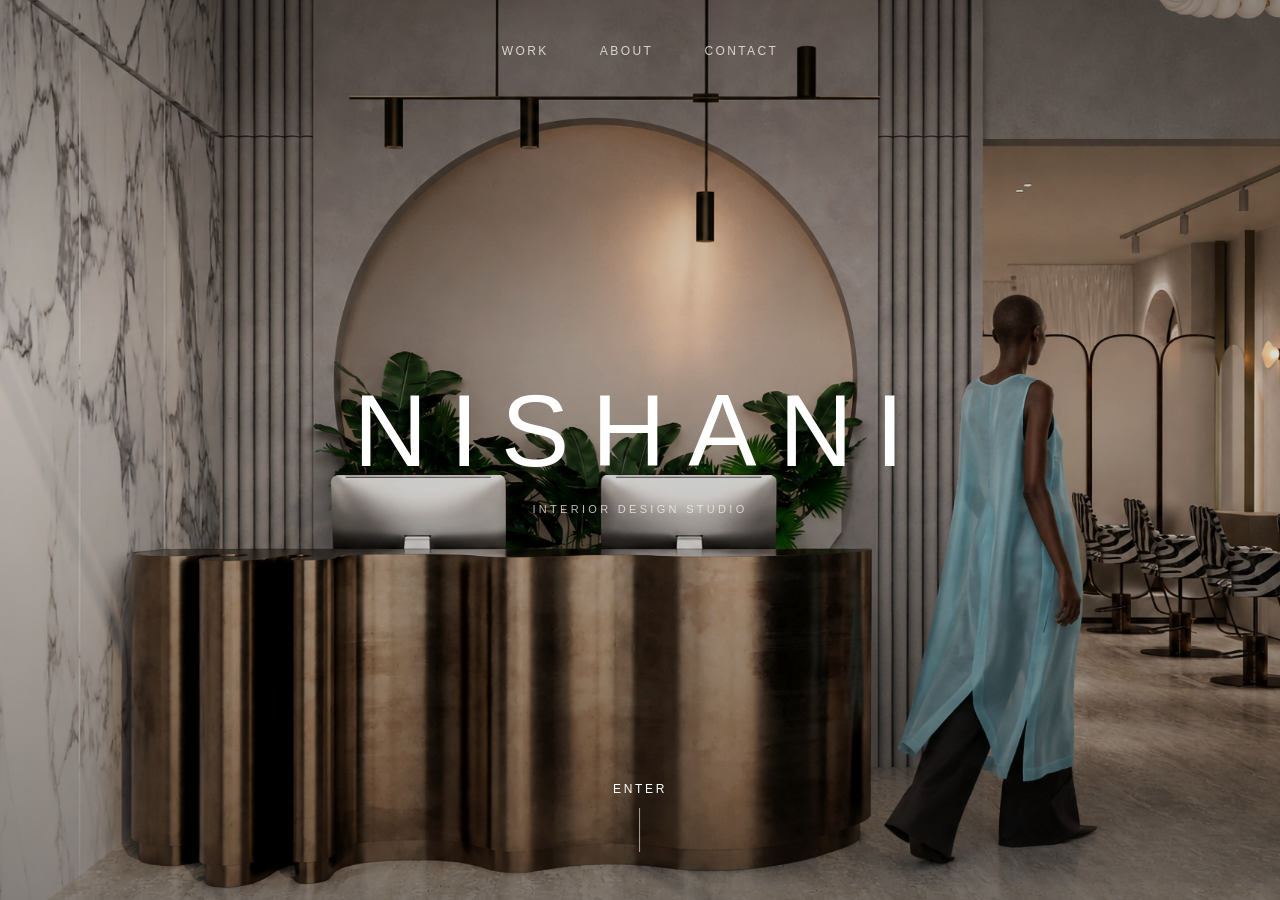
==== commit 77e762cd: "Update Nishani brand lockup" ====
--- a/index.html
+++ b/index.html
@@ -3,7 +3,7 @@
   <head>
     <meta charset="utf-8" />
     <meta name="viewport" content="width=device-width, initial-scale=1" />
-    <title>NISHANI STUDIO - HOSPITALITY INTERIORS</title>
+    <title>NISHANI - Interior Design Studio</title>
     <link rel="icon" href="favicon.ico" sizes="any" />
     <link rel="icon" type="image/png" sizes="16x16" href="favicon-16x16.png" />
     <link rel="icon" type="image/png" sizes="32x32" href="favicon-32x32.png" />
@@ -13,14 +13,14 @@
   </head>
   <body class="landing-page" data-enter-target="nishani-work.html">
     <main>
-      <section class="landing" aria-label="Nishani Studio landing page">
+      <section class="landing" aria-label="Nishani landing page">
         <video class="landing-video motion-video" autoplay muted loop playsinline preload="metadata" poster="nishani-salon-reception-hero.jpg" hidden aria-hidden="true">
           <!-- Add compressed sources here when ready:
           <source src="nishani-homepage-loop.webm" type="video/webm" />
           <source src="nishani-homepage-loop.mp4" type="video/mp4" />
           -->
         </video>
-        <img class="landing-image" src="nishani-salon-reception-hero.jpg" alt="Salon reception interior with sculptural desk, arch, and figure by NISHANI STUDIO" />
+        <img class="landing-image" src="nishani-salon-reception-hero.jpg" alt="Salon reception interior with sculptural desk, arch, and figure by NISHANI" />
         <div class="landing-shade"></div>
         <header class="landing-header">
           <nav class="landing-nav" aria-label="Primary">
@@ -29,9 +29,9 @@
             <a href="mariam-n-contact.html">Contact</a>
           </nav>
         </header>
-        <a class="landing-center" href="nishani-work.html" data-reveal aria-label="Enter Nishani Studio portfolio">
-          <h1>NISHANI STUDIO</h1>
-          <p>HOSPITALITY INTERIORS</p>
+        <a class="landing-center" href="nishani-work.html" data-reveal aria-label="Enter Nishani portfolio">
+          <h1>NISHANI</h1>
+          <p>Interior Design Studio</p>
         </a>
         <a class="enter-link" href="nishani-work.html" aria-label="Enter portfolio">
           Enter
--- a/mariam-n-studio.css
+++ b/mariam-n-studio.css
@@ -490,39 +490,17 @@
   grid-template-columns: minmax(0, 0.72fr) minmax(220px, 0.28fr);
   gap: clamp(16px, 2.4vw, 34px);
   align-items: center;
-  --project-accent: var(--clay);
-  --project-accent-hover: var(--clay);
-  cursor: pointer;
-}
-
-.feature-project--social {
   --project-accent: #4f2f2c;
   --project-accent-hover: #673832;
+  cursor: pointer;
+}
+
+.feature-project--social {
   width: min(1320px, 100%);
   margin-inline: auto;
   grid-template-columns: minmax(0, 0.66fr) minmax(260px, 0.28fr);
   gap: clamp(18px, 2.6vw, 40px);
   justify-content: center;
-}
-
-.feature-project--hotel {
-  --project-accent: #9a6758;
-  --project-accent-hover: #ad7463;
-}
-
-.feature-project--cinematic {
-  --project-accent: #6b4633;
-  --project-accent-hover: #7c5039;
-}
-
-.feature-project--immersive {
-  --project-accent: #9a7a56;
-  --project-accent-hover: #aa855d;
-}
-
-.feature-project--kurunkoo {
-  --project-accent: #6f3b42;
-  --project-accent-hover: #81464d;
 }
 
 .feature-project:nth-child(even) {
@@ -2020,6 +1998,54 @@
   text-transform: uppercase;
 }
 
+.project-nav {
+  display: flex;
+  justify-content: space-between;
+  gap: clamp(28px, 6vw, 88px);
+  width: min(1120px, calc(100% - clamp(40px, 10vw, 156px)));
+  margin: clamp(72px, 8vw, 124px) auto clamp(24px, 3.4vw, 44px);
+  border-top: 1px solid rgba(79, 47, 44, 0.18);
+  padding-top: clamp(30px, 3.8vw, 48px);
+}
+
+.project-nav__link {
+  display: inline-flex;
+  align-items: center;
+  gap: 16px;
+  color: var(--project-accent);
+  font-family: var(--mono-sans);
+  font-size: 15px;
+  letter-spacing: 0.16em;
+  line-height: 1;
+  text-transform: uppercase;
+  transition: color 520ms ease, transform 520ms ease;
+}
+
+.project-nav__link span[aria-hidden="true"] {
+  font-size: 1.45em;
+  line-height: 0.82;
+}
+
+.project-nav__link:hover,
+.project-nav__link:focus-visible {
+  color: var(--project-accent-hover);
+}
+
+.project-nav__link--next {
+  margin-left: auto;
+  text-align: right;
+}
+
+.project-nav__link--prev:hover,
+.project-nav__link--prev:focus-visible {
+  transform: translateX(-3px);
+}
+
+.project-nav__link--next:hover,
+.project-nav__link--next:focus-visible {
+  transform: translateX(3px);
+}
+
 .about-dark footer {
   background: var(--ink);
 }
@@ -2027,7 +2053,7 @@
 [data-reveal] {
   opacity: 0;
   transform: translateY(20px);
-  transition: opacity 1200ms ease, transform 1200ms cubic-bezier(.2,.65,.2,1);
+  transition: opacity 850ms ease-out, transform 850ms ease-out;
 }
 
 [data-reveal].is-visible {
@@ -2126,6 +2152,27 @@
   padding-bottom: clamp(42px, 5vw, 70px);
 }
 
+/* Keep portfolio imagery sitting directly on the white page surface. */
+.feature-project figure,
+.work-card figure,
+.project-hero figure,
+.full-bleed figure,
+.standalone-render figure,
+.gallery-two figure,
+.project-gallery figure,
+.ceiling-pair figure,
+.restroom-pair figure,
+.project-pair figure,
+.drawing-image,
+.frame-floorplan figure,
+.ommo-floorplan figure,
+.ommo-transition figure,
+.rene-page .standalone-render figure,
+.rene-room figure,
+.rene-bathroom-grid figure {
+  background: transparent;
+}
+
 @media (prefers-reduced-motion: reduce) {
   html {
     scroll-behavior: auto;
@@ -2141,6 +2188,7 @@
   .project-hero img,
   .full-bleed img,
   .gallery-two img {
+    opacity: 1;
     transition: none;
     transform: none;
   }
@@ -2215,6 +2263,7 @@
   .ommo-transition figure,
   .frame-page .project-hero figure,
   .frame-page .standalone-render figure,
+  .frame-page .project-pair figure,
   .slow-mornings-page .project-hero figure,
   .slow-mornings-page .full-bleed figure,
   .slow-mornings-page .ceiling-pair figure,
@@ -2234,9 +2283,11 @@
 
   .ommo-page .project-hero img,
   .ommo-page .standalone-render img,
+  .ommo-page .project-pair img,
   .ommo-transition img,
   .frame-page .project-hero img,
   .frame-page .standalone-render img,
+  .frame-page .project-pair img,
   .slow-mornings-page .project-hero img,
   .slow-mornings-page .full-bleed img,
   .slow-mornings-page .ceiling-pair img,
@@ -2261,6 +2312,18 @@
     margin-inline: auto;
   }
 
+  .frame-page .project-pair,
+  .ommo-page .project-pair {
+    grid-template-columns: 1fr;
+    width: min(100%, calc(100vw - 36px));
+  }
+
+  .frame-page .project-pair figure,
+  .ommo-page .project-pair figure {
+    aspect-ratio: auto;
+    overflow: visible;
+  }
+
   .project-title dl {
     grid-template-columns: 1fr;
   }
@@ -2481,4 +2544,15 @@
   footer {
     flex-direction: column;
   }
-}
+
+  .project-nav {
+    width: min(100%, calc(100vw - 36px));
+    margin-top: clamp(52px, 14vw, 78px);
+    padding-top: 28px;
+  }
+
+  .project-nav__link {
+    gap: 12px;
+    font-size: 13px;
+  }
+}
